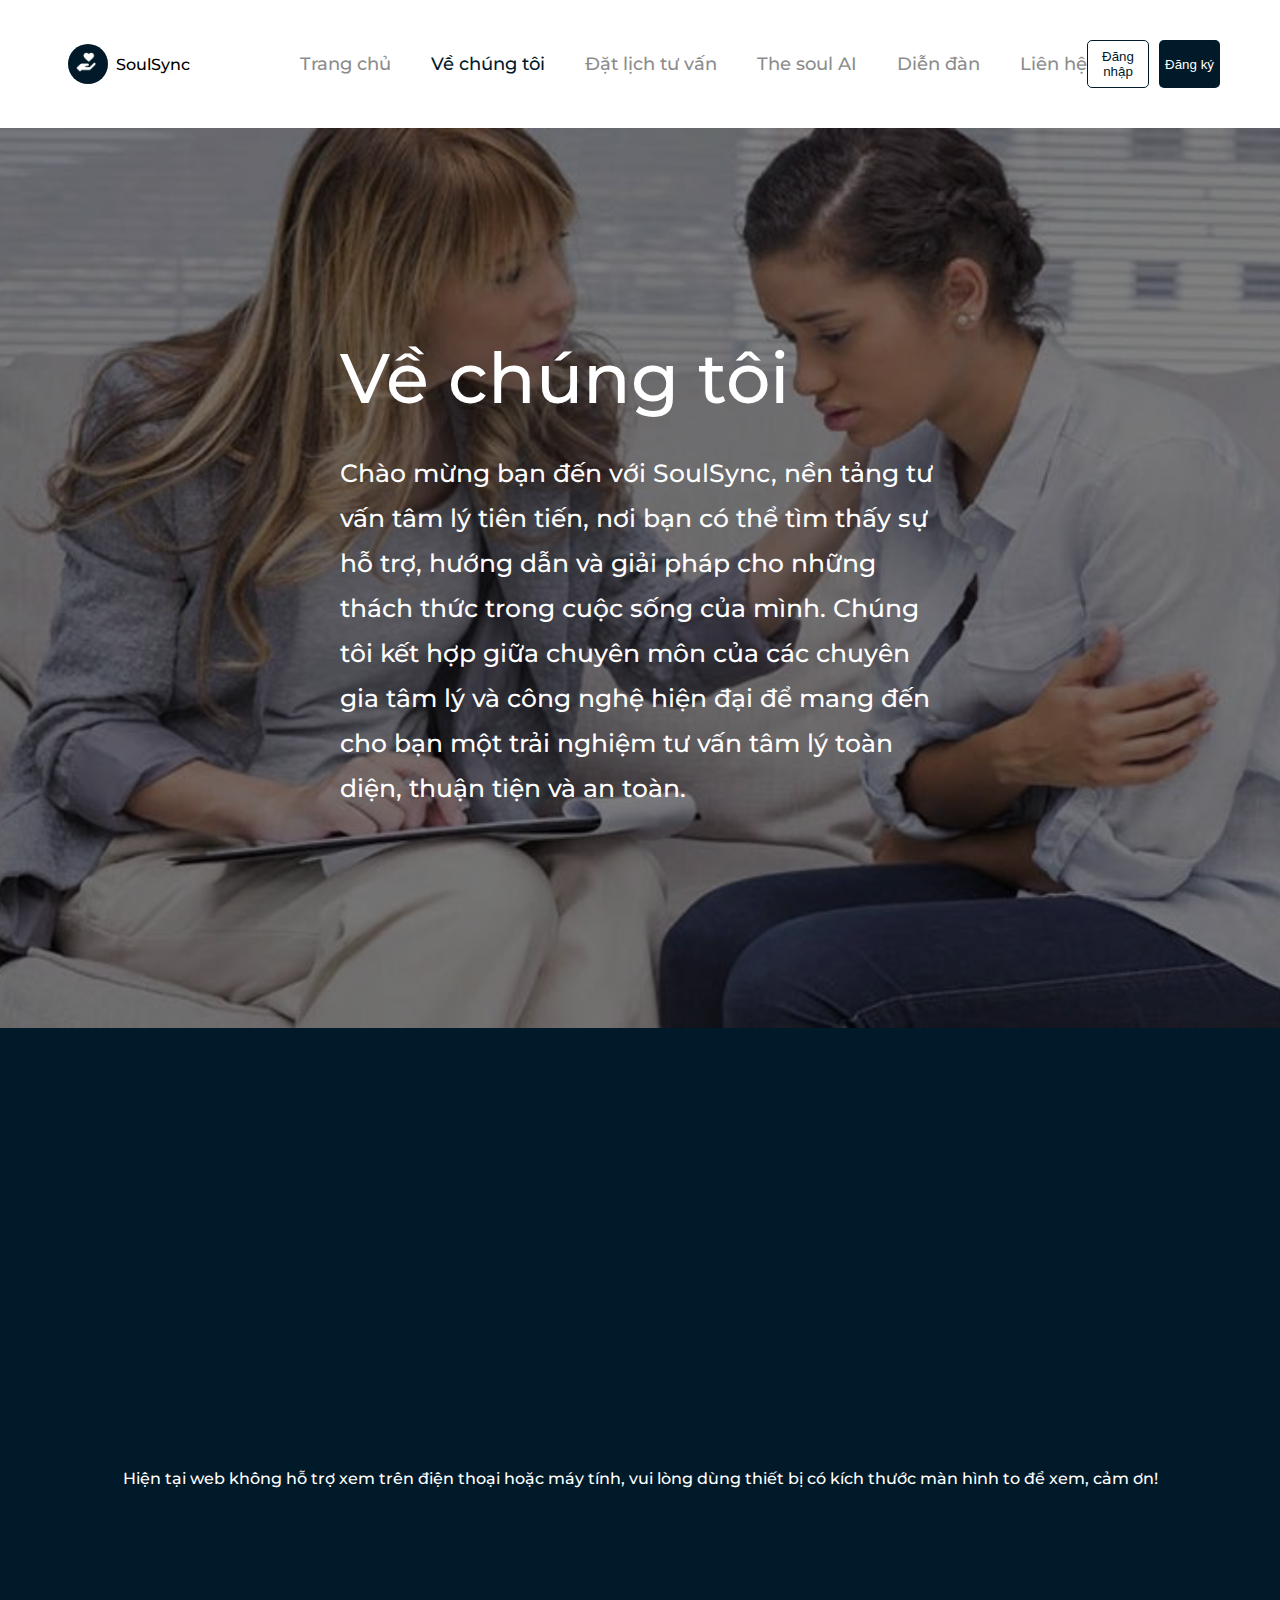
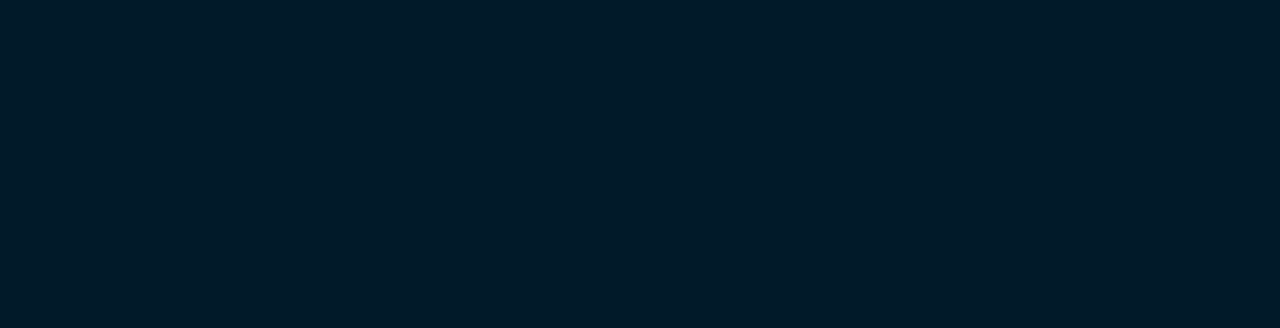
==== about.html @ 2a812b5e "update ui" ====
<!DOCTYPE html>
<html lang="en">

<head>
    <meta charset="UTF-8">
    <meta name="viewport" content="width=device-width, initial-scale=1.0">
    <title>SoulSync | About</title>
    <link rel="stylesheet" href="./assets/css/reset.css">
    <link rel="stylesheet" href="./assets/css/base.css">
    <link rel="stylesheet" href="./assets/css/style.css">
    <link rel="stylesheet" href="./assets/css/navbar.css">
    <link rel="stylesheet" href="./assets/css/customNav.css">
    <link rel="stylesheet" href="./assets/css/about.css">
    <script src="https://apis.google.com/js/platform.js" async defer></script>
    <meta name="google-signin-client_id" content="YOUR_CLIENT_ID.apps.googleusercontent.com">
</head>

<body>
    <div class="wrapper">
        <div class="header">
            <div class="navbar">

                <div class="navbar-link">
                    <div class="navbar-logo">
                        <div class="logo-frame">
                            <img class="logo-img" src="./assets/img/image.png" alt="" srcset="">
                        </div>
                        <div class="logo-brand__text">
                            <p>SoulSync</p>
                        </div>
                    </div>
                    <div class="navbar-links">

                        <li><a href="index.html">Trang chủ</a></li>
                        <li><a href="about.html" class="active" style="color:#011A29">Về chúng tôi </a></li>
                        <li><a href="order.html">Đặt lịch tư vấn</a></li>
                        <li><a href="soulAI.html">The soul AI</a></li>
                        <li><a href="forum.html">Diễn đàn</a></li>
                        <li><a href="contact.html">Liên hệ</a></li>

                    </div>
                </div>
                <div class="navbar-button">
                    <button class="navbar-btn" onclick="document.location = 'login.html'">Đăng nhập</button>
                    <button class="navbar-btn" onclick="document.location = 'register.html'">Đăng ký</button>
                </div>
                <div class="user-dropdown">
                    <div class="user-info">
                        <span class="user-name">Xin chào, Hiền</span>
                        <div class="dropdown-icon">&#9660;</div>
                    </div>
                    <div class="dropdown-menu">
                        <a href="#" class="dropdown-item logout">Đăng xuất</a>
                    </div>
                </div>
            </div>
        </div>
        <div class="container">
            <main class="hero">
                <div class="hero-overlay">
                    <div class="hero-text">
                        <h1>Về chúng tôi</h1>
                        <p>
                            Chào mừng bạn đến với SoulSync, nền tảng tư vấn tâm lý tiên tiến, nơi bạn có thể tìm thấy sự
                            hỗ
                            trợ, hướng dẫn và giải pháp cho những thách thức trong cuộc sống của mình.
                            Chúng tôi kết hợp giữa chuyên môn của các chuyên gia tâm lý và công nghệ hiện đại để mang
                            đến
                            cho bạn một trải nghiệm tư vấn tâm lý toàn diện, thuận tiện và an toàn.
                        </p>
                    </div>
                </div>
            </main>
        </div>
        <div class="footer">
        </div>
    </div>


    <div class="check">
        Hiện tại web không hỗ trợ xem trên điện thoại hoặc máy tính, vui lòng dùng thiết bị có kích thước màn hình to để
        xem, cảm ơn!
    </div>



    </div>
    <script src="./assets/js/checklogin.js"></script>
    <script src="./assets/js/index.js"></script>
</body>

</html>
---- assets/css/navbar.css ----
@import url('https://fonts.googleapis.com/css2?family=Montserrat:ital,wght@0,100..900;1,100..900&display=swap');

.header .navbar {
    display: flex;
    justify-content: space-between;
    width: 100%;
    height: 128px;
    padding: 36px 60px;
    z-index: 1;
}

.header .navbar .navbar-link {
    display: flex;
    align-items: center;
    width: 64.1875rem;
    height: 3.5rem;
    gap: 48px;


}

.navbar-link .navbar-logo {
    display: flex;
    width: 12rem;
    height: 3.5rem;
    padding: 8px;
    gap: 8px;

}

.navbar-link .navbar-logo .logo-frame {
    width: 40px;
    height: 40px;
    position: relative;
    background-color: #011A29;
    border-radius: 50%;

}

.navbar-link .navbar-logo .logo-frame .logo-img {
    width: 20px;
    height: 20px;
    position: absolute;
    top: 8.25px;
    left: 8.25px;

}

.navbar-link .navbar-logo .logo-brand__text {
    display: flex;
    align-items: center;
    font-family: "Montserrat", sans-serif;
    font-optical-sizing: auto;
    font-weight: 500;
    font-style: normal;
}


.navbar-links {
    display: flex;
    align-items: center;
    gap: 40px;

}

.navbar-links {
    display: flex;
    flex-direction: row;
}

.navbar-links>li {
    list-style: none;
    width: max-content;
    cursor: pointer;

}

.navbar-links>li a {
    font-size: 18px;
    font-weight: 500;
    font-family: "Montserrat", sans-serif;
    text-decoration: none;
    color: #8C8C8C;
    text-align: center;
    text-decoration: none;
}

.navbar-links>li a:hover {
    font-size: 18px;
    font-weight: 500;
    font-family: "Montserrat", sans-serif;
    text-decoration: none;
    color: #011A29;
    text-align: center;
    text-decoration: none;
}

.navbar-button {
    display: flex;
    align-items: center;
    width: 251px;
}

.navbar-button .navbar-btn:first-child {
    display: flex;
    align-items: center;
    justify-content: center;
    width: 100%;
    height: 48px;
    background-color: #fff;
    color: #011A29;
    border: none;
    border-radius: 5px;
    cursor: pointer;
    border: 1px solid #011A29;
}

.navbar-button .navbar-btn:last-child {
    display: flex;
    align-items: center;
    justify-content: center;
    width: 100%;
    height: 48px;
    background-color: #011A29;
    color: #fff;
    border: none;
    border-radius: 5px;
    cursor: pointer;
    margin-left: 10px;
}




.user-dropdown {
    position: relative;
    display: inline-block;
    margin-top: 10px;
}

.user-info {
    display: flex;
    align-items: center;
    cursor: pointer;
    background-color: #011A29;
    color: white;
    padding: 10px 15px;
    border-radius: 5px;
}

.user-info:hover {
    background-color: #011A29;
}

.user-name {
    margin-right: 10px;
}

.dropdown-icon {
    font-size: 12px;
}

.dropdown-menu {
    display: none;
    position: absolute;
    top: 100%;
    right: 0;
    background-color: white;
    box-shadow: 0 4px 6px rgba(0, 0, 0, 0.1);
    border-radius: 5px;
    overflow: hidden;
    z-index: 1000;
}

.dropdown-menu.show {
    display: block;
}

.dropdown-item {
    display: block;
    padding: 10px 15px;
    color: #333;
    text-decoration: none;
    background-color: white;
}

.dropdown-item:hover {
    background-color: #f4f4f4;
}

.logout {
    color: #d9534f;
    font-weight: bold;
}

.logout:hover {
    background-color: #f8d7da;
}


.none {
    display: none;
}
---- assets/css/customNav.css ----
a.active {
    color: #011A29;
    font-size: 40px;
}
---- assets/css/about.css ----
@import url('https://fonts.googleapis.com/css2?family=Montserrat:ital,wght@0,100..900;1,100..900&display=swap');

.hero {
    position: relative;
    width: 100%;
    background: url('../img/aboutimg1.jpeg') no-repeat center center/cover;
    height: 100vh;
    display: flex;
    align-items: center;
    justify-content: center;
}

.hero-overlay {
    background: rgba(0, 0, 0, 0.5);
    width: 100%;
    height: 100%;
    display: flex;
    align-items: center;
    justify-content: center;
}

.hero-text {
    /* text-align: center; */
    max-width: 600px;
    color: #fff;
}

.hero-text h1 {
    font-size: 70px;
    font-family: 'Montserrat', sans-serif;
    font-weight: 500;
    line-height: 105px;
    margin-bottom: 20px;
}

.hero-text p {
    font-size: 25px;
    font-family: 'Montserrat', sans-serif;
    font-weight: 500;
    line-height: 45px;
    margin-bottom: 20px;
}
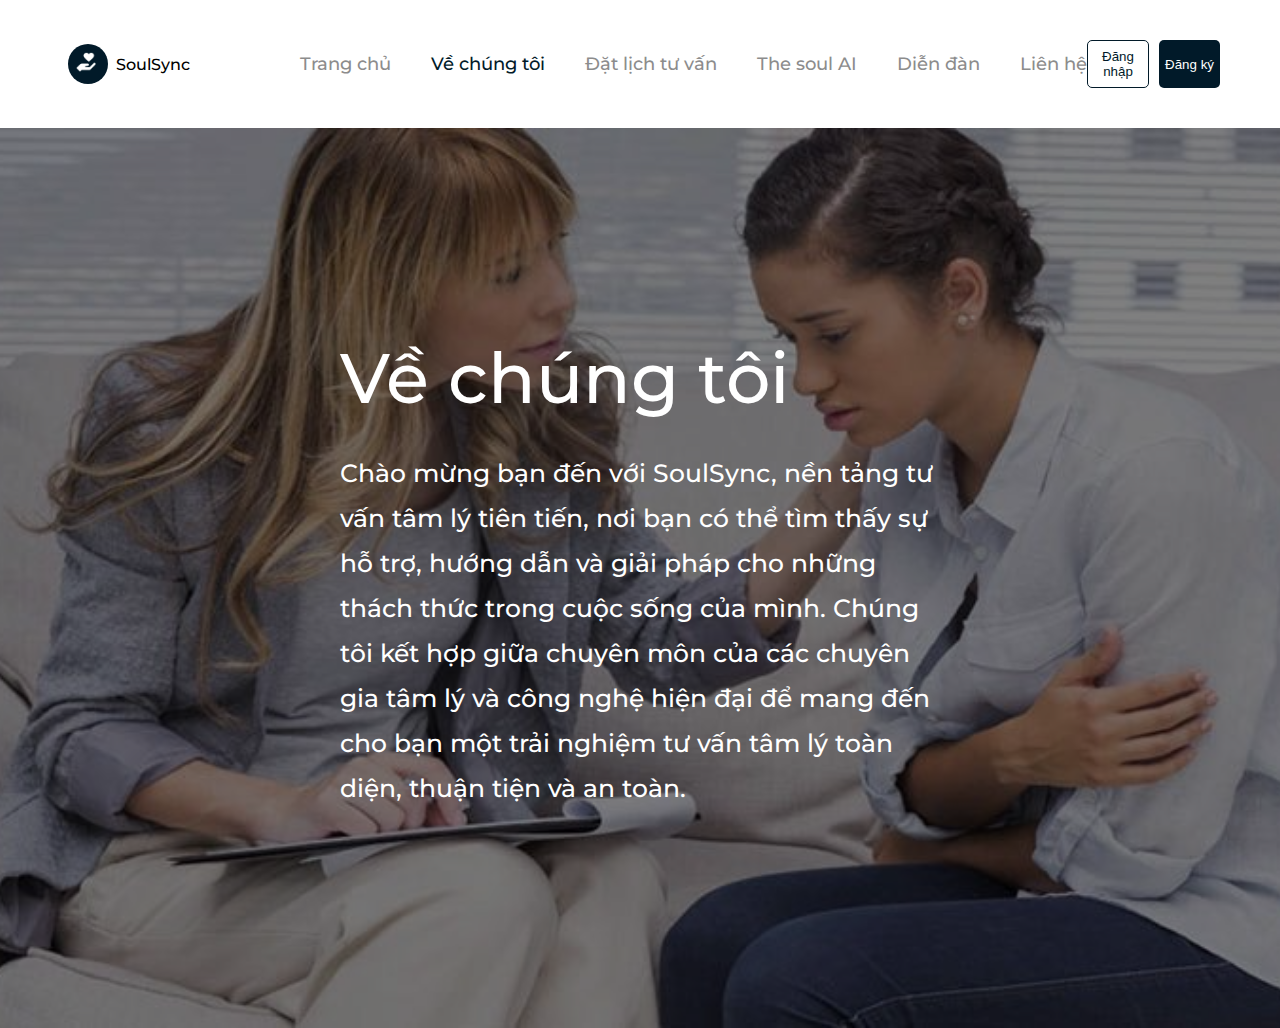
==== commit 1abffe7a: "update login google" ====
--- a/about.html
+++ b/about.html
@@ -78,7 +78,8 @@
 
 
     <div class="check">
-        Hiện tại web không hỗ trợ xem trên điện thoại hoặc máy tính, vui lòng dùng thiết bị có kích thước màn hình to để
+        Hiện tại web không hỗ trợ xem trên điện thoại hoặc máy tính bảng, vui lòng dùng thiết bị có kích thước màn hình
+        to để
         xem, cảm ơn!
     </div>
 
